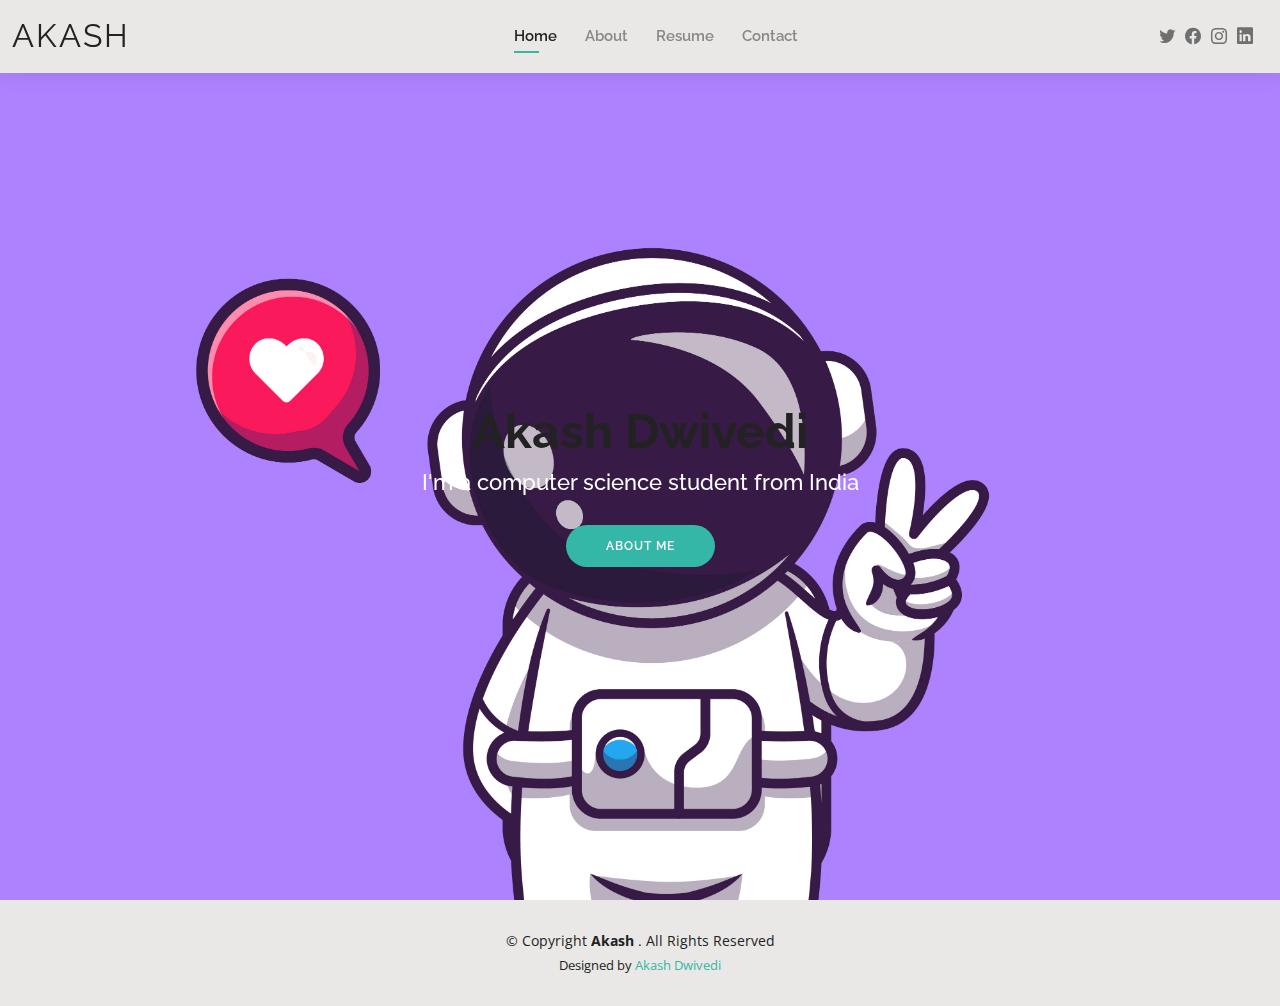
==== index.html @ 2e80239d "first iteration files" ====
<!DOCTYPE html>
<html lang="en">

<head>
  <meta charset="utf-8">
  <meta content="width=device-width, initial-scale=1.0" name="viewport">

  <title>Akash</title>
  <meta content="" name="description">
  <meta content="" name="keywords">

  <!-- Favicons -->
  <link href="assets/img/2184.jpg" rel="icon">
  <link href="assets/img/apple-touch-icon.png" rel="apple-touch-icon">

  <!-- Google Fonts -->
  <link href="https://fonts.googleapis.com/css?family=Open+Sans:300,300i,400,400i,600,600i,700,700i|Raleway:300,300i,400,400i,500,500i,600,600i,700,700i|Poppins:300,300i,400,400i,500,500i,600,600i,700,700i" rel="stylesheet">

  <!-- Vendor CSS Files -->
  <link href="assets/vendor/aos/aos.css" rel="stylesheet">
  <link href="assets/vendor/bootstrap/css/bootstrap.min.css" rel="stylesheet">
  <link href="assets/vendor/bootstrap-icons/bootstrap-icons.css" rel="stylesheet">
  <link href="assets/vendor/boxicons/css/boxicons.min.css" rel="stylesheet">
  <link href="assets/vendor/glightbox/css/glightbox.min.css" rel="stylesheet">
  <link href="assets/vendor/swiper/swiper-bundle.min.css" rel="stylesheet">

  <!-- Template Main CSS File -->
  <link href="assets/css/style.css" rel="stylesheet">

  <!-- =======================================================
  * Template Name: Kelly - v4.1.0
  * Template URL: https://bootstrapmade.com/kelly-free-bootstrap-cv-resume-html-template/
  * Author: BootstrapMade.com
  * License: https://bootstrapmade.com/license/
  ======================================================== -->
</head>

<body>

  <!-- ======= Header ======= -->
  <header id="header" class="fixed-top">
    <div class="container-fluid d-flex justify-content-between align-items-center">

      <h1 class="logo me-auto me-lg-0"><a href="index.html">Akash</a></h1>
      <!-- Uncomment below if you prefer to use an image logo -->
      <!-- <a href="index.html" class="logo"><img src="assets/img/logo.png" alt="" class="img-fluid"></a>-->

      <nav id="navbar" class="navbar order-last order-lg-0">
        <ul>
          <li><a class="active" href="index.html">Home</a></li>
          <li><a href="about.html">About</a></li>
          <li><a href="resume.html">Resume</a></li>
          <!-- <li><a href="services.html">Services</a></li>
          <li><a href="portfolio.html">Portfolio</a></li> -->
          <li><a href="contact.html">Contact</a></li>
        </ul>
        <i class="bi bi-list mobile-nav-toggle"></i>
      </nav><!-- .navbar -->

      <div class="header-social-links">
        <a href="#" class="twitter"><i class="bi bi-twitter"></i></a>
        <a href="https://www.facebook.com/profile.php?id=100008575233966" class="facebook"><i class="bi bi-facebook"></i></a>
        <a href="https://www.instagram.com/iqlipse_7/" class="instagram"><i class="bi bi-instagram"></i></a>
        <a href="https://www.linkedin.com/in/akash-dwivedi-9a1091160/" class="linkedin"><i class="bi bi-linkedin"></i></i></a>
      </div>

    </div>

  </header><!-- End Header -->

  <!-- ======= Hero Section ======= -->
  <section id="hero" class="d-flex align-items-center">
    <div class="container d-flex flex-column align-items-center" data-aos="zoom-in" data-aos-delay="100">
      <h1>Akash Dwivedi</h1>
      <h2>I'm a computer science student from India</h2>
      <a href="about.html" class="btn-about">About Me</a>
    </div>
  </section><!-- End Hero -->

  <!-- ======= Footer ======= -->
  <footer id="footer">
    <div class="container">
      <div class="copyright">
        &copy; Copyright <strong><span>Akash </span></strong>. All Rights Reserved
      </div>
      <div class="credits">
        <!-- All the links in the footer should remain intact. -->
        <!-- You can delete the links only if you purchased the pro version. -->
        <!-- Licensing information: https://bootstrapmade.com/license/ -->
        <!-- Purchase the pro version with working PHP/AJAX contact form: https://bootstrapmade.com/kelly-free-bootstrap-cv-resume-html-template/ -->
        Designed by <a href="https://bootstrapmade.com/">Akash Dwivedi</a>
      </div>
    </div>
  </footer><!-- End  Footer -->

  <div id="preloader"></div>
  <a href="#" class="back-to-top d-flex align-items-center justify-content-center"><i class="bi bi-arrow-up-short"></i></a>

  <!-- Vendor JS Files -->
  <script src="assets/vendor/aos/aos.js"></script>
  <script src="assets/vendor/bootstrap/js/bootstrap.bundle.min.js"></script>
  <script src="assets/vendor/glightbox/js/glightbox.min.js"></script>
  <script src="assets/vendor/isotope-layout/isotope.pkgd.min.js"></script>
  <script src="assets/vendor/php-email-form/validate.js"></script>
  <script src="assets/vendor/purecounter/purecounter.js"></script>
  <script src="assets/vendor/swiper/swiper-bundle.min.js"></script>
  <script src="assets/vendor/waypoints/noframework.waypoints.js"></script>

  <!-- Template Main JS File -->
  <script src="assets/js/main.js"></script>

</body>

</html>
---- assets/css/style.css ----
/**
* Template Name: Kelly - v4.1.0
* Template URL: https://bootstrapmade.com/kelly-free-bootstrap-cv-resume-html-template/
* Author: BootstrapMade.com
* License: https://bootstrapmade.com/license/
*/

/*--------------------------------------------------------------
# General
--------------------------------------------------------------*/
body {
  font-family: "Open Sans", sans-serif;
  color: #444444;
  /* background-image: url("/assets/img/spacebg.gif");
  background-repeat: no-repeat;
  background-size: 1200px 2250px; */
}

a {
  color: #34b7a7;
  text-decoration: none;
}

a:hover {
  color: #51cdbe;
  text-decoration: none;
}

h1, h2, h3, h4, h5, h6 {
  font-family: "Raleway", sans-serif;
}

#main {
  margin-top: 50px;
}

@media (max-width: 992px) {
  #main {
    margin-top: 30px;
  }
}

/*--------------------------------------------------------------
# Preloader
--------------------------------------------------------------*/
#preloader {
  position: fixed;
  top: 0;
  left: 0;
  right: 0;
  bottom: 0;
  z-index: 9999;
  overflow: hidden;
  background: #fff;
}

#preloader:before {
  content: "";
  position: fixed;
  top: calc(50% - 30px);
  left: calc(50% - 30px);
  border: 6px solid #34b7a7;
  border-top-color: #dcf5f2;
  border-radius: 50%;
  width: 60px;
  height: 60px;
  -webkit-animation: animate-preloader 1s linear infinite;
  animation: animate-preloader 1s linear infinite;
}

@-webkit-keyframes animate-preloader {
  0% {
    transform: rotate(0deg);
  }
  100% {
    transform: rotate(360deg);
  }
}

@keyframes animate-preloader {
  0% {
    transform: rotate(0deg);
  }
  100% {
    transform: rotate(360deg);
  }
}

/*--------------------------------------------------------------
# Back to top button
--------------------------------------------------------------*/
.back-to-top {
  position: fixed;
  visibility: hidden;
  opacity: 0;
  right: 15px;
  bottom: 15px;
  z-index: 996;
  background: #34b7a7;
  width: 40px;
  height: 40px;
  border-radius: 50px;
  transition: all 0.4s;
}

.back-to-top i {
  font-size: 24px;
  color: #fff;
  line-height: 0;
}

.back-to-top:hover {
  background: #49cbbb;
  color: #fff;
}

.back-to-top.active {
  visibility: visible;
  opacity: 1;
}

/*--------------------------------------------------------------
# Header
--------------------------------------------------------------*/
#header {
  background: #e9e8e6;
  box-shadow: 0px 0px 25px 0 rgba(0, 0, 0, 0.08);
  z-index: 997;
  padding: 15px 0;
}

#header .logo {
  font-size: 32px;
  margin: 0;
  padding: 0;
  line-height: 1;
  font-weight: 400;
  letter-spacing: 2px;
  text-transform: uppercase;
}

#header .logo a {
  color: #222222;
}

#header .logo img {
  max-height: 40px;
}

@media (max-width: 992px) {
  #header .logo {
    font-size: 28px;
  }
}

/*--------------------------------------------------------------
# Header Social Links
--------------------------------------------------------------*/
.header-social-links {
  padding-right: 15px;
}

.header-social-links a {
  color: #6f6f6f;
  padding-left: 6px;
  display: inline-block;
  line-height: 0px;
  transition: 0.3s;
  font-size: 16px;
}

.header-social-links a:hover {
  color: #34b7a7;
}

/*--------------------------------------------------------------
# Navigation Menu
--------------------------------------------------------------*/
/**
* Desktop Navigation 
*/
.navbar {
  padding: 0;
}

.navbar ul {
  margin: 0;
  padding: 0;
  display: flex;
  list-style: none;
  align-items: center;
}

.navbar li {
  position: relative;
  padding: 10px 0 10px 28px;
}

.navbar a {
  display: flex;
  align-items: center;
  justify-content: space-between;
  font-family: "Raleway", sans-serif;
  font-size: 15px;
  font-weight: 600;
  color: #888888;
  white-space: nowrap;
  transition: 0.3s;
  position: relative;
}

.navbar a i {
  font-size: 12px;
  line-height: 0;
  margin-left: 5px;
}

.navbar > ul > li > a:before {
  content: "";
  position: absolute;
  width: 0;
  height: 2px;
  bottom: -5px;
  left: 0;
  background-color: #34b7a7;
  visibility: hidden;
  width: 0px;
  transition: all 0.3s ease-in-out 0s;
}

.navbar a:hover:before, .navbar li:hover > a:before, .navbar .active:before {
  visibility: visible;
  width: 25px;
}

.navbar a:hover, .navbar .active, .navbar li:hover > a {
  color: #222222;
}

.navbar .dropdown ul {
  display: block;
  position: absolute;
  left: 14px;
  top: calc(100% + 30px);
  margin: 0;
  padding: 10px 0;
  z-index: 99;
  opacity: 0;
  visibility: hidden;
  background: #fff;
  box-shadow: 0px 0px 30px rgba(127, 137, 161, 0.25);
  transition: 0.3s;
  border-radius: 4px;
}

.navbar .dropdown ul li {
  min-width: 200px;
  padding: 0;
}

.navbar .dropdown ul a {
  padding: 10px 20px;
  font-size: 15px;
  text-transform: none;
  font-weight: 600;
}

.navbar .dropdown ul a i {
  font-size: 12px;
}

.navbar .dropdown ul a:hover, .navbar .dropdown ul .active:hover, .navbar .dropdown ul li:hover > a {
  color: #34b7a7;
}

.navbar .dropdown:hover > ul {
  opacity: 1;
  top: 100%;
  visibility: visible;
}

.navbar .dropdown .dropdown ul {
  top: 0;
  left: calc(100% - 30px);
  visibility: hidden;
}

.navbar .dropdown .dropdown:hover > ul {
  opacity: 1;
  top: 0;
  left: 100%;
  visibility: visible;
}

@media (max-width: 1366px) {
  .navbar .dropdown .dropdown ul {
    left: -90%;
  }
  .navbar .dropdown .dropdown:hover > ul {
    left: -100%;
  }
}

/**
* Mobile Navigation 
*/
.mobile-nav-toggle {
  color: #222222;
  font-size: 28px;
  cursor: pointer;
  display: none;
  line-height: 0;
  transition: 0.5s;
}

.mobile-nav-toggle.bi-x {
  color: #fff;
}

@media (max-width: 991px) {
  .mobile-nav-toggle {
    display: block;
  }
  .navbar ul {
    display: none;
  }
}

.navbar-mobile {
  position: fixed;
  overflow: hidden;
  top: 0;
  right: 0;
  left: 0;
  bottom: 0;
  background: rgba(9, 9, 9, 0.9);
  transition: 0.3s;
  z-index: 999;
}

.navbar-mobile .mobile-nav-toggle {
  position: absolute;
  top: 15px;
  right: 15px;
}

.navbar-mobile ul {
  display: block;
  position: absolute;
  top: 55px;
  right: 15px;
  bottom: 15px;
  left: 15px;
  padding: 10px 0;
  border-radius: 10px;
  background-color: #fff;
  overflow-y: auto;
  transition: 0.3s;
}

.navbar-mobile a {
  font-size: 15px;
  padding-right: 15px;
  color: #222222;
}

.navbar-mobile a:hover, .navbar-mobile .active, .navbar-mobile li:hover > a {
  color: #34b7a7;
}

.navbar-mobile .getstarted {
  margin: 15px;
}

.navbar-mobile .dropdown ul {
  position: static;
  display: none;
  margin: 10px 20px;
  padding: 10px 0;
  z-index: 99;
  opacity: 1;
  visibility: visible;
  background: #fff;
  box-shadow: 0px 0px 30px rgba(127, 137, 161, 0.25);
}

.navbar-mobile .dropdown ul li {
  min-width: 200px;
}

.navbar-mobile .dropdown ul a {
  padding: 10px 20px;
}

.navbar-mobile .dropdown ul a i {
  font-size: 12px;
}

.navbar-mobile .dropdown ul a:hover, .navbar-mobile .dropdown ul .active:hover, .navbar-mobile .dropdown ul li:hover > a {
  color: #34b7a7;
}

.navbar-mobile .dropdown > .dropdown-active {
  display: block;
}

/*--------------------------------------------------------------
# Hero Section
--------------------------------------------------------------*/
#hero {
  width: 100%;
  height: 100vh;
  background: url("../img/2184.jpg") top right;
  background-size: cover;
}

#hero .container {
  padding-top: 70px;
  position: relative;
}

@media (max-width: 992px) {
  #hero .container {
    padding-top: 58px;
  }
}

#hero h1 {
  margin: 0;
  font-size: 48px;
  font-weight: 700;
  line-height: 56px;
  color: #222222;
}

#hero h2 {
  color: #ffffff;
  margin: 10px 0 0 0;
  font-size: 22px;
}

#hero .btn-about {
  font-family: "Raleway", sans-serif;
  text-transform: uppercase;
  font-weight: 600;
  font-size: 12px;
  letter-spacing: 1px;
  display: inline-block;
  padding: 12px 40px;
  border-radius: 50px;
  transition: 0.5s;
  margin-top: 30px;
  color: #fff;
  background: #34b7a7;
}

#hero .btn-about:hover {
  background: #3dc8b7;
}

@media (min-width: 1024px) {
  #hero {
    background-attachment: fixed;
  }
}

@media (max-width: 992px) {
  #hero:before {
    content: "";
    background: rgba(255, 255, 255, 0.8);
    position: absolute;
    bottom: 0;
    top: 0;
    left: 0;
    right: 0;
  }
  #hero h1 {
    font-size: 28px;
    line-height: 36px;
  }
  #hero h2 {
    font-size: 18px;
    line-height: 24px;
  }
}

/*--------------------------------------------------------------
# Sections General
--------------------------------------------------------------*/
section {
  padding: 60px 0;
}

.section-bg {
  background-color: #e7f8f6;
}

.section-title {
  text-align: center;
  padding-bottom: 30px;
  color:#fff9f9

}

.section-title h2 {
  font-size: 32px;
  font-weight: bold;
  text-transform: uppercase;
  margin-bottom: 20px;
  padding-bottom: 20px;
  position: relative;
}

.section-title h2::after {
  content: '';
  position: absolute;
  display: block;
  width: 50px;
  height: 3px;
  background: #34b7a7;
  bottom: 0;
  left: calc(50% - 25px);
}

.section-title p {
  margin-bottom: 0;
}

/*--------------------------------------------------------------
# Cta
--------------------------------------------------------------*/
.cta {
  background: linear-gradient(rgba(0, 0, 0, 0.6), rgba(0, 0, 0, 0.6)), url("../img/bg-1.jpg") fixed center center;
  background-size: cover;
  padding: 80px 0;
}

.cta h3 {
  color: #fff;
  font-size: 28px;
  font-weight: 700;
}

.cta p {
  color: #fff;
}

.cta .cta-btn {
  font-family: "Raleway", sans-serif;
  text-transform: uppercase;
  font-weight: 500;
  font-size: 16px;
  letter-spacing: 1px;
  display: inline-block;
  padding: 8px 20px;
  border-radius: 2px;
  transition: 0.5s;
  margin: 10px;
  border: 2px solid #fff;
  color: #fff;
}

.cta .cta-btn:hover {
  background: #34b7a7;
  border: 2px solid #34b7a7;
}

@media (max-width: 1024px) {
  .cta {
    background-attachment: scroll;
  }
}

@media (min-width: 769px) {
  .cta .cta-btn-container {
    display: flex;
    align-items: center;
    justify-content: flex-end;
  }
}

/*--------------------------------------------------------------
# About
--------------------------------------------------------------*/
.about .content h3 {
  font-weight: 700;
  font-size: 26px;
  color:#ffffff;
}

.about .content ul {
  list-style: none;
  padding: 0;
}

.about .content ul li {
  padding-bottom: 10px;
}

.about .content ul i {
  font-size: 20px;
  padding-right: 2px;
  color: #34b7a7;
}

.about .content p:last-child {
  margin-bottom: 0;
}

/*--------------------------------------------------------------
# Skills
--------------------------------------------------------------*/
.skills .progress {
  height: 60px;
  display: block;
  background: none;
  border-radius: 0;
  color: #fff;
}

.skills .progress .skill {
  padding: 10px 0;
  margin: 0 0 6px 0;
  text-transform: uppercase;
  display: block;
  font-weight: 600;
  font-family: "Poppins", sans-serif;
  color: yellow
}

.skills .progress .skill .val {
  float: right;
  font-style: normal;
}

.skills .progress-bar-wrap {
  background: #f3f3f3;
}

.skills .progress-bar {
  width: 1px;
  height: 10px;
  transition: .9s;
  background-color: #34b7a7;
}

/*--------------------------------------------------------------
# Facts
--------------------------------------------------------------*/
.facts .counters span {
  font-size: 48px;
  display: block;
  color: yellow;
}

.facts .counters p {
  padding: 0;
  margin: 0 0 20px 0;
  font-family: "Raleway", sans-serif;
  font-size: 14px;
}

/*--------------------------------------------------------------
# Testimonials
--------------------------------------------------------------*/
.testimonials .section-header {
  margin-bottom: 40px;
}

.testimonials .testimonial-item {
  text-align: center;
}

.testimonials .testimonial-item .testimonial-img {
  width: 120px;
  border-radius: 50%;
  border: 4px solid #fff;
  margin: 0 auto;
}

.testimonials .testimonial-item h3 {
  font-size: 20px;
  font-weight: bold;
  margin: 10px 0 5px 0;
  color: yellow;
}

.testimonials .testimonial-item h4 {
  font-size: 14px;
  color: #ffffff;
  margin: 0 0 15px 0;
}

.testimonials .testimonial-item .quote-icon-left, .testimonials .testimonial-item .quote-icon-right {
  color: #c8efea;
  font-size: 26px;
}

.testimonials .testimonial-item .quote-icon-left {
  display: inline-block;
  left: -5px;
  position: relative;
}

.testimonials .testimonial-item .quote-icon-right {
  display: inline-block;
  right: -5px;
  position: relative;
  top: 10px;
  color: white;
}

.testimonials .testimonial-item p {
  font-style: italic;
  color: #e7f8f6;
  margin: 0 auto 15px auto;
}

@media (min-width: 992px) {
  .testimonials .testimonial-item p {
    width: 80%;
  }
}

.testimonials .swiper-pagination {
  margin-top: 20px;
  position: relative;
}

.testimonials .swiper-pagination .swiper-pagination-bullet {
  width: 12px;
  height: 12px;
  background-color: #fff;
  opacity: 1;
  border: 1px solid #34b7a7;
}

.testimonials .swiper-pagination .swiper-pagination-bullet-active {
  background-color: #34b7a7;
}

/*--------------------------------------------------------------
# Resume
--------------------------------------------------------------*/
.resume .resume-title {
  font-size: 26px;
  font-weight: 400;
  margin-top: 20px;
  margin-bottom: 20px;
  color: #222222;
}

.resume .resume-item {
  padding: 0 0 20px 20px;
  margin-top: -2px;
  border-left: 2px solid #34b7a7;
  position: relative;
}

.resume .resume-item h4 {
  line-height: 18px;
  font-size: 18px;
  font-weight: 600;
  font-family: "Poppins", sans-serif;
  color: #1d685f;
  margin-bottom: 10px;
}

.resume .resume-item h5 {
  font-size: 16px;
  background: #effbf9;
  padding: 5px 15px;
  display: inline-block;
  font-weight: 600;
  margin-bottom: 10px;
  color: #34b7a7;
}

.resume .resume-item ul {
  padding-left: 20px;
}

.resume .resume-item ul li {
  padding-bottom: 10px;
}

.resume .resume-item:last-child {
  padding-bottom: 0;
}

.resume .resume-item::before {
  content: "";
  position: absolute;
  width: 16px;
  height: 16px;
  border-radius: 50px;
  left: -9px;
  top: 0;
  background: #fff;
  border: 2px solid #34b7a7;
}

/*--------------------------------------------------------------
# Services
--------------------------------------------------------------*/
.services .icon-box {
  text-align: center;
  padding: 70px 20px 80px 20px;
  transition: all ease-in-out 0.3s;
  background: #fff;
  box-shadow: 0px 0 35px 0 rgba(0, 0, 0, 0.08);
}

.services .icon-box .icon {
  margin: 0 auto;
  width: 100px;
  height: 100px;
  display: flex;
  align-items: center;
  justify-content: center;
  transition: ease-in-out 0.3s;
  position: relative;
}

.services .icon-box .icon i {
  font-size: 36px;
  transition: 0.5s;
  position: relative;
}

.services .icon-box .icon svg {
  position: absolute;
  top: 0;
  left: 0;
}

.services .icon-box .icon svg path {
  transition: 0.5s;
  fill: #f5f5f5;
}

.services .icon-box h4 {
  font-weight: 600;
  margin: 10px 0 15px 0;
  font-size: 22px;
}

.services .icon-box h4 a {
  color: #222222;
  transition: ease-in-out 0.3s;
}

.services .icon-box p {
  line-height: 24px;
  font-size: 14px;
  margin-bottom: 0;
}

.services .iconbox-blue i {
  color: #47aeff;
}

.services .iconbox-blue:hover .icon i {
  color: #fff;
}

.services .iconbox-blue:hover .icon path {
  fill: #47aeff;
}

.services .iconbox-orange i {
  color: #ffa76e;
}

.services .iconbox-orange:hover .icon i {
  color: #fff;
}

.services .iconbox-orange:hover .icon path {
  fill: #ffa76e;
}

.services .iconbox-pink i {
  color: #e80368;
}

.services .iconbox-pink:hover .icon i {
  color: #fff;
}

.services .iconbox-pink:hover .icon path {
  fill: #e80368;
}

.services .iconbox-yellow i {
  color: #ffbb2c;
}

.services .iconbox-yellow:hover .icon i {
  color: #fff;
}

.services .iconbox-yellow:hover .icon path {
  fill: #ffbb2c;
}

.services .iconbox-red i {
  color: #ff5828;
}

.services .iconbox-red:hover .icon i {
  color: #fff;
}

.services .iconbox-red:hover .icon path {
  fill: #ff5828;
}

.services .iconbox-teal i {
  color: #11dbcf;
}

.services .iconbox-teal:hover .icon i {
  color: #fff;
}

.services .iconbox-teal:hover .icon path {
  fill: #11dbcf;
}

/*--------------------------------------------------------------
# Portfolio
--------------------------------------------------------------*/
.portfolio .portfolio-item {
  margin-bottom: 30px;
}

.portfolio #portfolio-flters {
  padding: 0;
  margin: 0 auto 20px auto;
  list-style: none;
  text-align: center;
}

.portfolio #portfolio-flters li {
  cursor: pointer;
  display: inline-block;
  padding: 8px 16px 10px 16px;
  font-size: 13px;
  font-weight: 500;
  line-height: 1;
  text-transform: uppercase;
  color: #444444;
  margin-bottom: 5px;
  transition: all 0.3s ease-in-out;
  border-radius: 50px;
}

.portfolio #portfolio-flters li:hover, .portfolio #portfolio-flters li.filter-active {
  color: #fff;
  background: #34b7a7;
}

.portfolio #portfolio-flters li:last-child {
  margin-right: 0;
}

.portfolio .portfolio-wrap {
  transition: 0.3s;
  position: relative;
  overflow: hidden;
  z-index: 1;
  background: rgba(34, 34, 34, 0.6);
}

.portfolio .portfolio-wrap::before {
  content: "";
  background: rgba(34, 34, 34, 0.6);
  position: absolute;
  left: 0;
  right: 0;
  top: 0;
  bottom: 0;
  transition: all ease-in-out 0.3s;
  z-index: 2;
  opacity: 0;
}

.portfolio .portfolio-wrap {
  transition: all ease-in-out 0.3s;
}

.portfolio .portfolio-wrap .portfolio-info {
  opacity: 0;
  position: absolute;
  top: 0;
  left: 0;
  right: 0;
  bottom: 0;
  z-index: 3;
  transition: all ease-in-out 0.3s;
  display: flex;
  flex-direction: column;
  justify-content: flex-end;
  align-items: flex-start;
  padding: 20px;
}

.portfolio .portfolio-wrap .portfolio-info h4 {
  font-size: 20px;
  color: #fff;
  font-weight: 600;
}

.portfolio .portfolio-wrap .portfolio-info p {
  color: rgba(255, 255, 255, 0.7);
  font-size: 14px;
  text-transform: uppercase;
  padding: 0;
  margin: 0;
  font-style: italic;
}

.portfolio .portfolio-wrap .portfolio-links {
  text-align: center;
  z-index: 4;
}

.portfolio .portfolio-wrap .portfolio-links a {
  color: #fff;
  margin: 0 5px 0 0;
  font-size: 28px;
  display: inline-block;
  transition: 0.3s;
}

.portfolio .portfolio-wrap .portfolio-links a:hover {
  color: #78d9cd;
}

.portfolio .portfolio-wrap:hover::before {
  opacity: 1;
}

.portfolio .portfolio-wrap:hover img {
  transform: scale(1.2);
}

.portfolio .portfolio-wrap:hover .portfolio-info {
  opacity: 1;
}

/*--------------------------------------------------------------
# Portfolio Details
--------------------------------------------------------------*/
.portfolio-details {
  padding-top: 0;
}

.portfolio-details .portfolio-details-slider img {
  width: 100%;
}

.portfolio-details .portfolio-details-slider .swiper-pagination {
  margin-top: 20px;
  position: relative;
}

.portfolio-details .portfolio-details-slider .swiper-pagination .swiper-pagination-bullet {
  width: 12px;
  height: 12px;
  background-color: #fff;
  opacity: 1;
  border: 1px solid #34b7a7;
}

.portfolio-details .portfolio-details-slider .swiper-pagination .swiper-pagination-bullet-active {
  background-color: #34b7a7;
}

.portfolio-details .portfolio-info {
  padding: 30px;
  box-shadow: 0px 0 30px rgba(34, 34, 34, 0.08);
}

.portfolio-details .portfolio-info h3 {
  font-size: 22px;
  font-weight: 700;
  margin-bottom: 20px;
  padding-bottom: 20px;
  border-bottom: 1px solid #eee;
}

.portfolio-details .portfolio-info ul {
  list-style: none;
  padding: 0;
  font-size: 15px;
}

.portfolio-details .portfolio-info ul li + li {
  margin-top: 10px;
}

.portfolio-details .portfolio-description {
  padding-top: 30px;
}

.portfolio-details .portfolio-description h2 {
  font-size: 26px;
  font-weight: 700;
  margin-bottom: 20px;
}

.portfolio-details .portfolio-description p {
  padding: 0;
}

/*--------------------------------------------------------------
# Contact
--------------------------------------------------------------*/
.contact .info {
  width: 100%;
  background: #fff;
}

.contact .info i {
  font-size: 20px;
  color: #34b7a7;
  float: left;
  width: 44px;
  height: 44px;
  background: #effbf9;
  display: flex;
  justify-content: center;
  align-items: center;
  border-radius: 50px;
  transition: all 0.3s ease-in-out;
}

.contact .info h4 {
  padding: 0 0 0 60px;
  font-size: 22px;
  font-weight: 600;
  margin-bottom: 5px;
  color: #222222;
}

.contact .info p {
  padding: 0 0 0 60px;
  margin-bottom: 0;
  font-size: 14px;
  color: #555555;
}

.contact .info .email, .contact .info .phone {
  margin-top: 40px;
}

.contact .info .email:hover i, .contact .info .address:hover i, .contact .info .phone:hover i {
  background: #34b7a7;
  color: #fff;
}

.contact .php-email-form {
  width: 100%;
  background: #fff;
}

.contact .php-email-form .form-group {
  padding-bottom: 8px;
}

.contact .php-email-form .error-message {
  display: none;
  color: #fff;
  background: #ed3c0d;
  text-align: center;
  padding: 15px;
  font-weight: 600;
}

.contact .php-email-form .sent-message {
  display: none;
  color: #fff;
  background: #18d26e;
  text-align: center;
  padding: 15px;
  font-weight: 600;
}

.contact .php-email-form .loading {
  display: none;
  background: #fff;
  text-align: center;
  padding: 15px;
}

.contact .php-email-form .loading:before {
  content: "";
  display: inline-block;
  border-radius: 50%;
  width: 24px;
  height: 24px;
  margin: 0 10px -6px 0;
  border: 3px solid #18d26e;
  border-top-color: #eee;
  -webkit-animation: animate-loading 1s linear infinite;
  animation: animate-loading 1s linear infinite;
}

.contact .php-email-form input, .contact .php-email-form textarea {
  border-radius: 4px;
  box-shadow: none;
  font-size: 14px;
}

.contact .php-email-form input:focus, .contact .php-email-form textarea:focus {
  border-color: #34b7a7;
}

.contact .php-email-form input {
  height: 44px;
}

.contact .php-email-form textarea {
  padding: 10px 12px;
}

.contact .php-email-form button[type="submit"] {
  background: #34b7a7;
  border: 0;
  padding: 10px 30px 12px 30px;
  color: #fff;
  transition: 0.4s;
  border-radius: 50px;
}

.contact .php-email-form button[type="submit"]:hover {
  background: #3dc8b7;
}

@-webkit-keyframes animate-loading {
  0% {
    transform: rotate(0deg);
  }
  100% {
    transform: rotate(360deg);
  }
}

@keyframes animate-loading {
  0% {
    transform: rotate(0deg);
  }
  100% {
    transform: rotate(360deg);
  }
}

/*--------------------------------------------------------------
# Footer
--------------------------------------------------------------*/
#footer {
  background: #e9e8e6;
  padding: 30px 0;
  color: #222222;
  font-size: 14px;
  text-align: center;
}

#footer .credits {
  padding-top: 5px;
  font-size: 13px;
}

#footer .credits a {
  color: #34b7a7;
}

/* .earth {
  position: absolute;
    top: calc(50% - 100px);
    left: calc(50% - 100px);
}

.earth img {
  height: 200px;
  position: absolute;
    top: 0;
    left: 0;
  width: 200px;
}
.moon-container {
  position: absolute;
    top: calc(50% - 25px);
    left: calc(50% - 25px);
}
.moon {
  animation: spin 20s linear infinite;
  background: none;
  height: 50px;
  pointer-events: none;
  transform-origin: 25px;
  width: 50px;
}
.moon img {
  height: 50px;
  transform: translateX(-160px) translateY(-160px);
  width: 50px;
}
.earth img, .moon img {
  border-radius: 50%;
  box-shadow: 0 0 12em 1em rgba(110, 140, 200, .6);
}
@keyframes spin {
  to {
    transform: rotateZ(360deg);
  }
}

.earth .more-info {
  background-image: linear-gradient(to bottom, rgba(10,10,10,1), black);
  border-radius: 1em;
  color: #fff;
  opacity: 0;
  padding: 1em;
  transform-origin: 0 0;
  transform: scale(.8);
  width: 400px;
}

.earth .more-info h1 {
  margin: 0 0 1em;
  text-align: right;
} */


#bg{

  background: url(/assets/img/11.jpg);
  background-color: #111;
  background-size: cover;
  
  /* background-size: 1600px 2250px; */
 
}
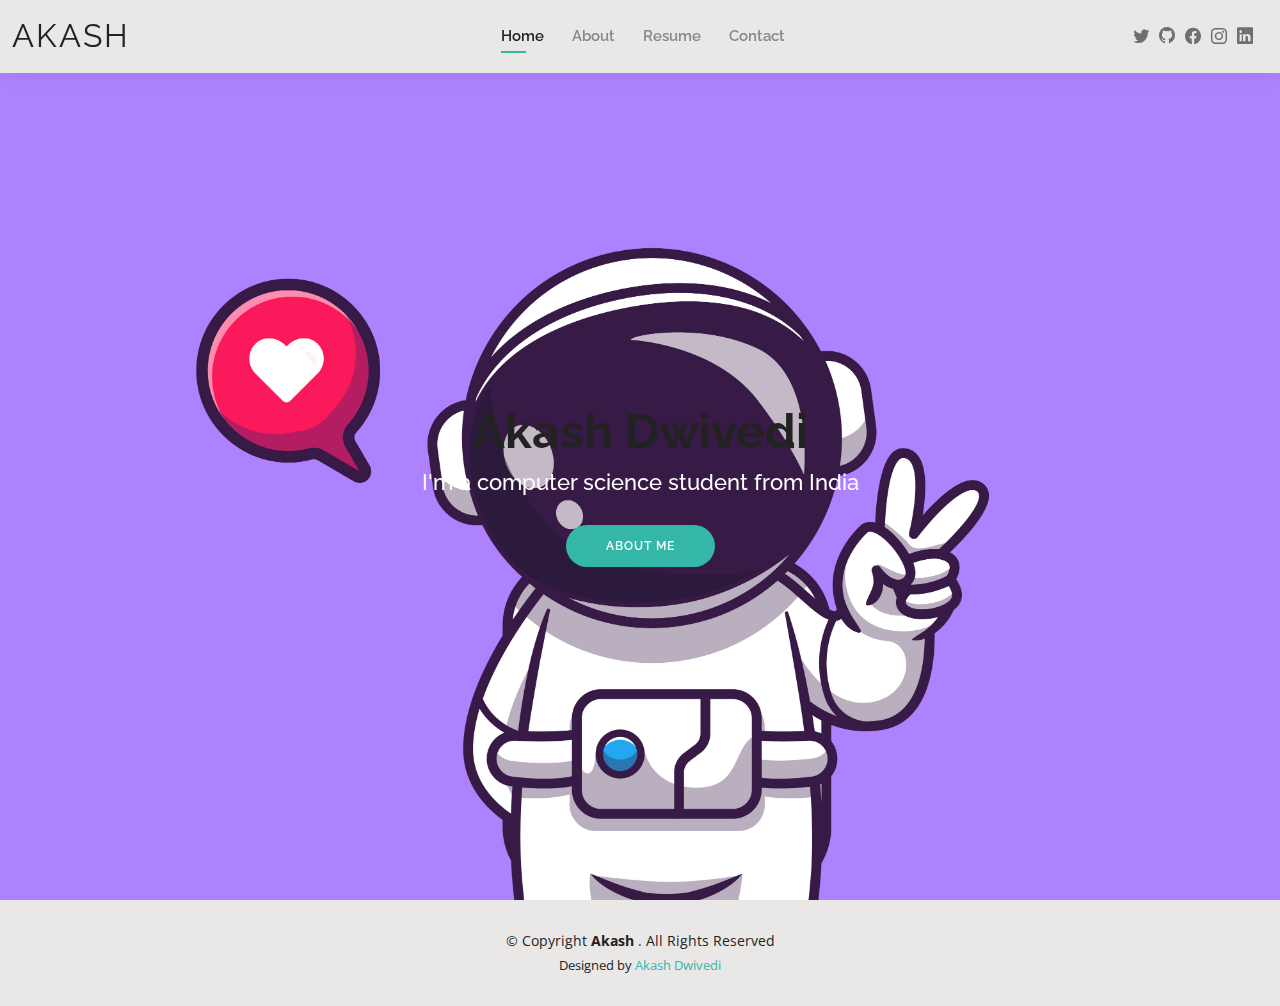
==== commit 85c0a90a: "favicon update" ====
--- a/index.html
+++ b/index.html
@@ -27,12 +27,7 @@
   <!-- Template Main CSS File -->
   <link href="assets/css/style.css" rel="stylesheet">
 
-  <!-- =======================================================
-  * Template Name: Kelly - v4.1.0
-  * Template URL: https://bootstrapmade.com/kelly-free-bootstrap-cv-resume-html-template/
-  * Author: BootstrapMade.com
-  * License: https://bootstrapmade.com/license/
-  ======================================================== -->
+
 </head>
 
 <body>
@@ -59,6 +54,7 @@
 
       <div class="header-social-links">
         <a href="#" class="twitter"><i class="bi bi-twitter"></i></a>
+        <a href="#" class="https://github.com/AkashAi7"><i class="bi bi-github"></i></a>
         <a href="https://www.facebook.com/profile.php?id=100008575233966" class="facebook"><i class="bi bi-facebook"></i></a>
         <a href="https://www.instagram.com/iqlipse_7/" class="instagram"><i class="bi bi-instagram"></i></a>
         <a href="https://www.linkedin.com/in/akash-dwivedi-9a1091160/" class="linkedin"><i class="bi bi-linkedin"></i></i></a>
@@ -84,10 +80,7 @@
         &copy; Copyright <strong><span>Akash </span></strong>. All Rights Reserved
       </div>
       <div class="credits">
-        <!-- All the links in the footer should remain intact. -->
-        <!-- You can delete the links only if you purchased the pro version. -->
-        <!-- Licensing information: https://bootstrapmade.com/license/ -->
-        <!-- Purchase the pro version with working PHP/AJAX contact form: https://bootstrapmade.com/kelly-free-bootstrap-cv-resume-html-template/ -->
+      
         Designed by <a href="https://bootstrapmade.com/">Akash Dwivedi</a>
       </div>
     </div>
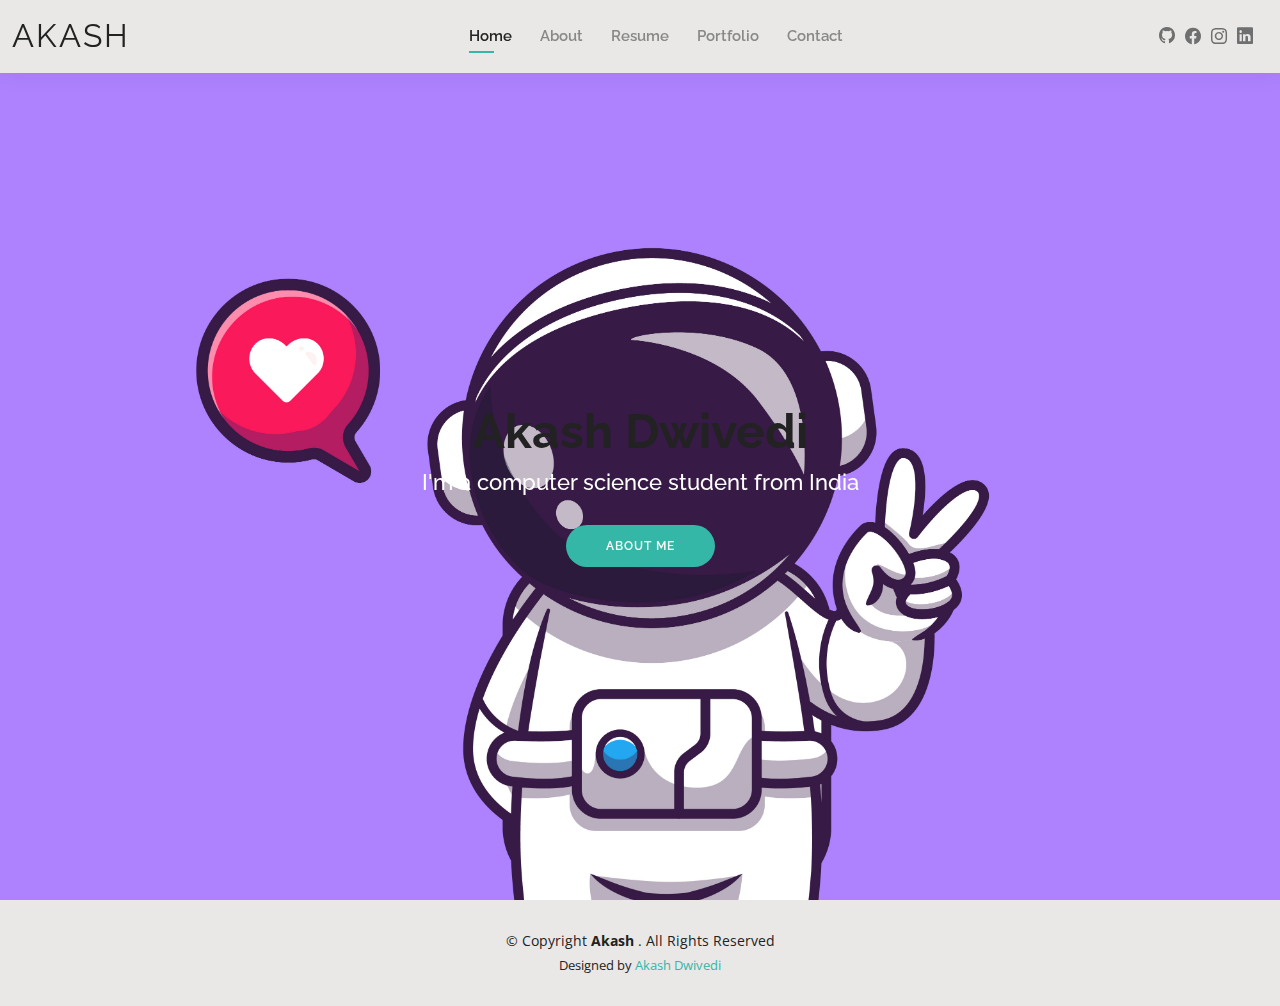
==== commit 69e43c0b: "project section update" ====
--- a/index.html
+++ b/index.html
@@ -47,14 +47,15 @@
           <li><a href="resume.html">Resume</a></li>
           <!-- <li><a href="services.html">Services</a></li>
           <li><a href="portfolio.html">Portfolio</a></li> -->
+          <li><a href="project.html">Portfolio</a></li>
           <li><a href="contact.html">Contact</a></li>
         </ul>
         <i class="bi bi-list mobile-nav-toggle"></i>
       </nav><!-- .navbar -->
 
       <div class="header-social-links">
-        <a href="#" class="twitter"><i class="bi bi-twitter"></i></a>
-        <a href="#" class="https://github.com/AkashAi7"><i class="bi bi-github"></i></a>
+        <!-- <a href="#" class="twitter"><i class="bi bi-twitter"></i></a> -->
+        <a href="https://github.com/AkashAi7" class="github"><i class="bi bi-github"></i></a>
         <a href="https://www.facebook.com/profile.php?id=100008575233966" class="facebook"><i class="bi bi-facebook"></i></a>
         <a href="https://www.instagram.com/iqlipse_7/" class="instagram"><i class="bi bi-instagram"></i></a>
         <a href="https://www.linkedin.com/in/akash-dwivedi-9a1091160/" class="linkedin"><i class="bi bi-linkedin"></i></i></a>
--- a/assets/css/style.css
+++ b/assets/css/style.css
@@ -37,6 +37,10 @@
 @media (max-width: 992px) {
   #main {
     margin-top: 30px;
+
+  }
+  h2{
+    color: #111;
   }
 }
 
@@ -481,6 +485,7 @@
   #hero h2 {
     font-size: 18px;
     line-height: 24px;
+    color: black;
   }
 }
 
